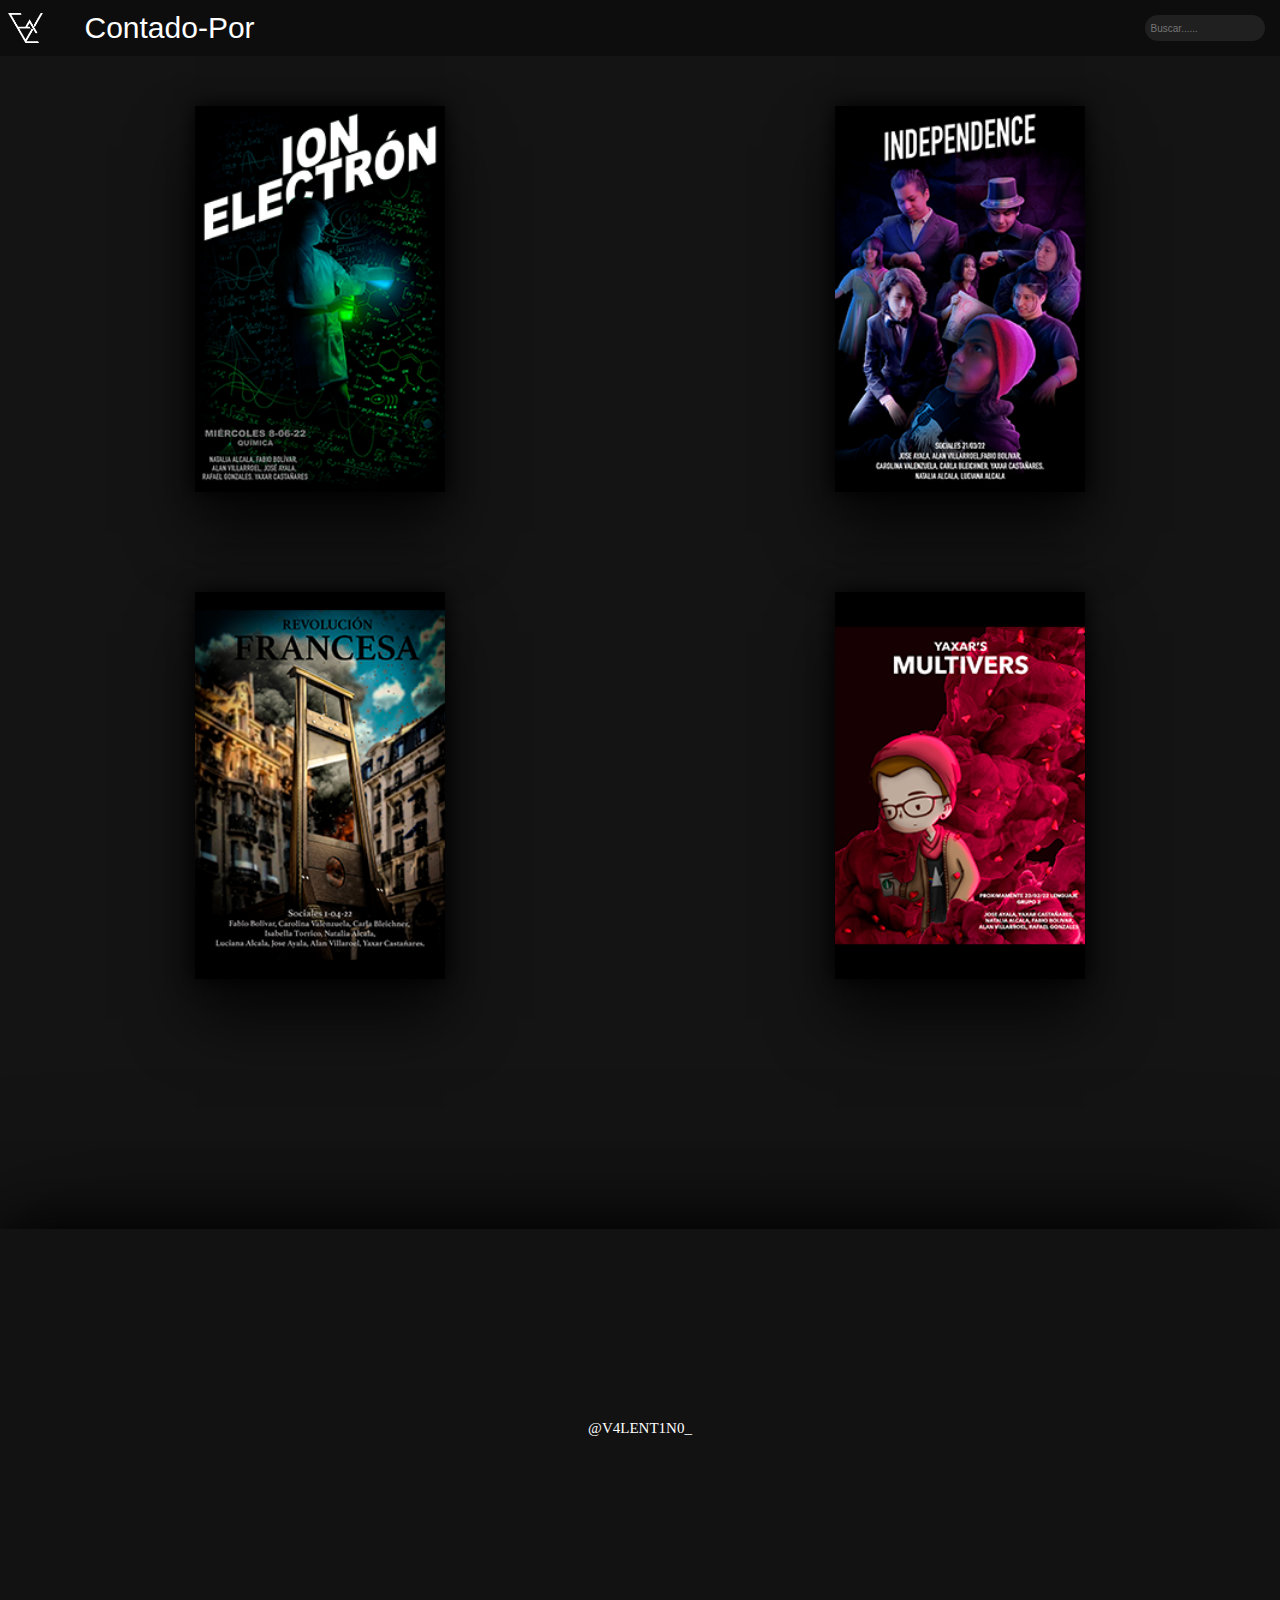
==== index.html @ 8398eb8b "Add files via upload" ====
<html>
    <head>
        <meta name = "viewport" content = "device-width, initial-scale=1.0"/>
        <meta charset = "utf-8"/>
        
        <title>Contado Por</title>
        <link rel = "shortcut icon"   href = "./logo_titulo.png">
        
        <link rel = "stylesheet" href = "./index.css"/>
        <link rel = "stylesheet" href = "./index_tablet.css" media = "screen and (min-width: 900px)"/>
        <link rel = "stylesheet" href = "./index_escritorio.css" media = "screen and (min-width:1300px)"/>
        <link rel = "stylesheet" href = "https://cdnjs.cloudflare.com/ajax/libs/animate.css/4.1.1/animate.min.css"/>
        
        
    </head>
    <body>
        <main class = "fondo">
            <main class = "menu">
                <picture >
                    <img src = "./logo.png" alt = "Logo" class = "logo"/>
                </picture>
                <div class = "titulo" onclick = "click_inicio()">Contado-Por</div>
                <div class = "espacio1"></div>
                
                <input list = "videos" placeholder = "  Buscar......" class = "lista-busqueda-videos" id = "busqueda"/>
                <datalist id = "videos">
                    <option value = "Ion Electrón"></option>
                    <option value = "Revolución Francesa"></option>
                    <option value = "Independence"></option>
                    <option value = "Yaxar's Multivers"></option>
                </datalist>
                
            </main>
            <main class = "imagenes">
                
                <picture class = "container_posters poster_ion" id = "container_ion">
                    <img src = "ion_poster.png" alt = "Poster de ion" class = "poster" onclick= "click_ion()" id = "img_ion"/>
                </picture>
                <picture class = " container_posters poster_independencia" id = "container_independencia">
                    <img src = "./independ_poster.png" alt = "Poster de la independencia" class = "poster" onclick = "click_independencia()" id = "img_independencia"/>

                </picture>
                <picture class = "container_posters poster_revolucion" id = "container_revolucion">
                    <img src = "./rrev_francesa_poster.png" alt = "Poster de la revolucion" class = "poster" onclick = "click_revolucion()" id = "img_francia"/>
                </picture>
                <picture class = "container_posters poster_yaxar" id = "container_yaxar">
                    <img src = "./yaxarr_poster.png" alt = "Poster de yaxar" class = "poster" onclick = "click_yaxar()" id = "img_yaxar"/>
                </picture>
                

            </main>
            <main class = "info">
                <div class = "texto-info">@V4LENT1N0_</div>
            </main>
        </main>
        <script src = "./index.js"></script>
        
    </body>
</html>
---- index.css ----
*{
    margin: 0px;
    padding: 0px;
    box-sizing: border-box;
    
    
    
}
html{
    font-size: 62.5%;
    
}


.fondo{
    
    width: auto;
    height: auto;
    background-color:rgb(20, 20, 20);
    display: flex;
    
    flex-direction: column;

    
    
}

body::-webkit-scrollbar{
    width:7px;
    background: black;
}

body::-webkit-scrollbar-thumb{
    
    
    background: rgb(34, 34, 34);
    border-radius: 7px;
}

.menu{
    width: 100%;
    min-height: 5rem;
    background-color: rgb(13, 13, 13);
    display:flex;
    align-items:center;
    
    
    
    

    
}

.logo{
    width: 3.45rem;
    height: 3rem;
    position: relative;
    left: 0.8rem;

}

.titulo{
    font-size: 3rem;
    color:white;
    font-family:Impact, Haettenschweiler, 'Arial Narrow Bold', sans-serif;
    position:relative;
    left:2rem;

    
    
}

.espacio1{
    width: 10px;
    flex-grow:1;
}



.lista-busqueda-videos{
    border-style: none;
    background-color:rgb(32, 32, 32);
    color:rgb(242, 242, 242);
    border-radius: 4rem;
    width: 8rem;
    height:2.6rem;
    font-size: 1rem;
    margin-right: 1.3rem;
    
    
} 

.imagenes{
    width: auto;
    flex-grow:1;
    
    display:flex;
    
    
    flex-wrap:wrap;
    
    
    
    
}
.container_posters{
    width:100%;
    height:486.4px;
    min-height: 486.4px;
    display:flex;
    justify-content:center;
    align-items:center;
}

.poster{
    width:249.6px;
    height: 386.4px;
    margin: 0 auto;
    box-shadow: 0rem 40px 60px rgba(0,0,0,0.7), 0rem 0rem 20px;
    border-bottom: 40px;
    animation: fadeInUp;
    animation-duration: 1s;

}
.poster:target{
    width:10px;
    
}

#container_ion {
    order:1;
}
#container_independencia {
    order:2;
}
#container_revolucion{
    order:3;
}
#container_yaxar{
    order:4;
}


.info{
    width:100%;
    height: 400px;
    background-color:rgb(18, 18, 18);
    box-shadow: 0rem 20px 150px rgba(0,0,0,0.7), 0rem 0rem 60px;
    border-bottom: 40px;
    margin-top: 200px;
    display:flex;
    align-items: center;
    justify-content:center;
}
.texto-info{
    color:white;
    font-size: 15px;
    font-family:Georgia, 'Times New Roman', Times, serif;
}

@media (min-width:360px){
    .lista-busqueda-videos{
        width: 90px;
        margin:15px;
    }
}
---- index_tablet.css ----
.container_posters{
    width:50%;
}

.lista-busqueda-videos{
    width:12rem;
}
.titulo{
    left:5rem;
}
.poster:hover{
    transition: all 500ms;
    width: 299.52px;
    height: 463.68px;
    display:flex;
    position:relative;
    top:20px;
    
    
   
    

}
---- index_escritorio.css ----
.container_posters{
    width:33%;

}
.poster_yaxar{
    width:100%;
}
.poster:hover{
    transition: all 500ms;
    width: 299.52px;
    height: 463.68px;
    display:flex;
    position:relative;
    top:20px;
    
    
   
    

}
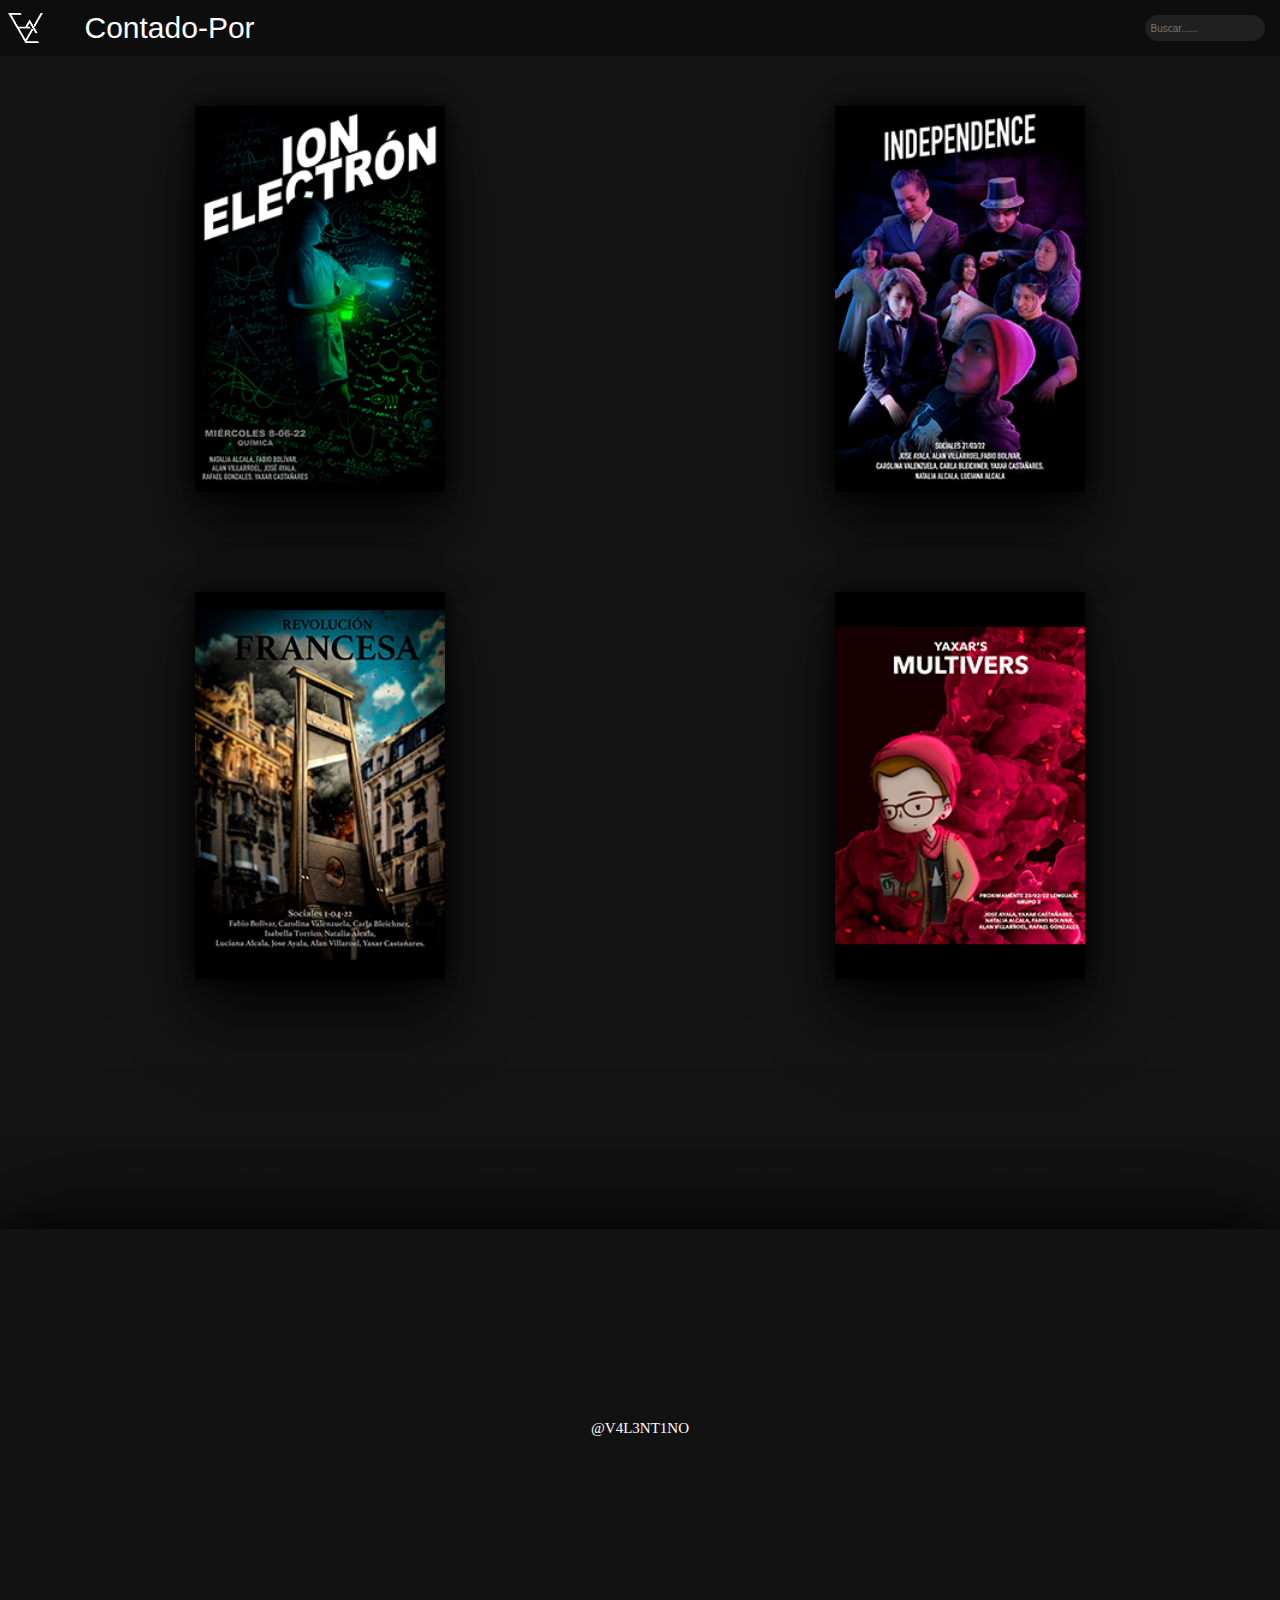
==== commit fbc4c88e: "Update index.html" ====
--- a/index.html
+++ b/index.html
@@ -50,10 +50,10 @@
 
             </main>
             <main class = "info">
-                <div class = "texto-info">@V4LENT1N0_</div>
+                <div class = "texto-info">@V4L3NT1NO</div>
             </main>
         </main>
         <script src = "./index.js"></script>
         
     </body>
-</html>+</html>
--- a/index.css
+++ b/index.css
@@ -113,8 +113,8 @@
 }
 
 .poster{
-    width:249.6px;
-    height: 386.4px;
+    min-width:249.6px;
+    min-height: 386.4px;
     margin: 0 auto;
     box-shadow: 0rem 40px 60px rgba(0,0,0,0.7), 0rem 0rem 20px;
     border-bottom: 40px;
@@ -163,4 +163,4 @@
         width: 90px;
         margin:15px;
     }
-}+}
